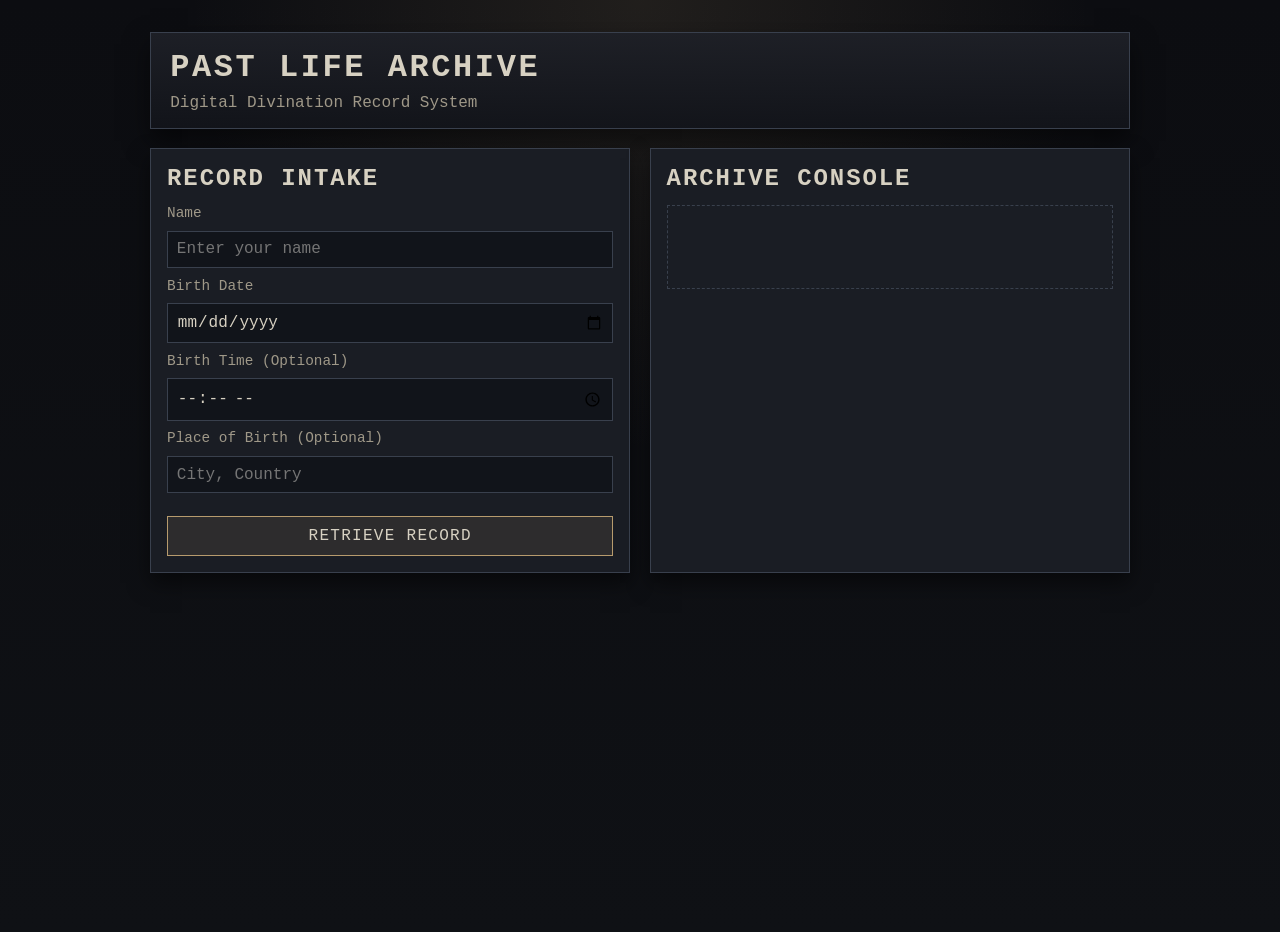
==== index.html @ 813b0eb4 "Create Past Life Archive web project. Build a beginner-friendly HTML/CSS/JS digital divination exper" ====
<!DOCTYPE html>
<html lang="en">
<head>
  <meta charset="UTF-8" />
  <meta name="viewport" content="width=device-width, initial-scale=1.0" />
  <title>Past Life Archive</title>
  <link rel="stylesheet" href="styles.css" />
</head>
<body>
  <main class="app-shell">
    <header class="archive-header">
      <h1>Past Life Archive</h1>
      <p class="subhead">Digital Divination Record System</p>
    </header>

    <section class="input-panel">
      <h2>Record Intake</h2>
      <form id="archive-form">
        <label for="userName">Name</label>
        <input id="userName" name="userName" type="text" placeholder="Enter your name" required />

        <label for="birthDate">Birth Date</label>
        <input id="birthDate" name="birthDate" type="date" required />

        <label for="birthTime">Birth Time (Optional)</label>
        <input id="birthTime" name="birthTime" type="time" />

        <label for="birthPlace">Place of Birth (Optional)</label>
        <input id="birthPlace" name="birthPlace" type="text" placeholder="City, Country" />

        <button type="submit" id="retrieveBtn">Retrieve Record</button>
      </form>
    </section>

    <section class="output-panel">
      <h2>Archive Console</h2>
      <div id="statusLog" class="status-log" aria-live="polite"></div>
      <article id="recordOutput" class="record-output hidden" aria-live="polite"></article>
    </section>
  </main>

  <script src="script.js"></script>
</body>
</html>
---- styles.css ----
:root {
  --bg: #0f1115;
  --panel: #1a1d24;
  --border: #39404d;
  --text: #d7d1c2;
  --muted: #9f9888;
  --accent: #b79b6d;
  --danger: #d57f7f;
  --shadow: rgba(0, 0, 0, 0.5);
}

* {
  box-sizing: border-box;
}

body {
  margin: 0;
  min-height: 100vh;
  font-family: "Courier New", Courier, monospace;
  background:
    radial-gradient(circle at top, rgba(183, 155, 109, 0.12), transparent 40%),
    linear-gradient(180deg, #0c0d11 0%, var(--bg) 100%);
  color: var(--text);
}

.app-shell {
  width: min(980px, 92%);
  margin: 2rem auto;
  display: grid;
  grid-template-columns: 1fr 1fr;
  gap: 1.2rem;
}

.archive-header {
  grid-column: 1 / -1;
  border: 1px solid var(--border);
  background: linear-gradient(180deg, rgba(30, 32, 39, 0.95), rgba(18, 20, 26, 0.95));
  padding: 1rem 1.2rem;
  box-shadow: 0 12px 24px var(--shadow);
}

h1,
h2 {
  margin: 0;
  letter-spacing: 0.08em;
  text-transform: uppercase;
}

.subhead {
  margin: 0.5rem 0 0;
  color: var(--muted);
}

.input-panel,
.output-panel {
  border: 1px solid var(--border);
  background-color: var(--panel);
  padding: 1rem;
  box-shadow: 0 10px 20px var(--shadow);
}

form {
  display: flex;
  flex-direction: column;
  gap: 0.6rem;
  margin-top: 0.8rem;
}

label {
  font-size: 0.9rem;
  color: var(--muted);
}

input {
  background: #11141a;
  border: 1px solid var(--border);
  color: var(--text);
  font: inherit;
  padding: 0.55rem;
}

input:focus {
  outline: 1px solid var(--accent);
  border-color: var(--accent);
}

button {
  margin-top: 0.8rem;
  padding: 0.65rem;
  border: 1px solid var(--accent);
  background: rgba(183, 155, 109, 0.12);
  color: var(--text);
  cursor: pointer;
  font: inherit;
  text-transform: uppercase;
  letter-spacing: 0.08em;
}

button:hover {
  background: rgba(183, 155, 109, 0.2);
}

button:disabled {
  opacity: 0.6;
  cursor: wait;
}

.status-log {
  min-height: 84px;
  border: 1px dashed var(--border);
  padding: 0.8rem;
  margin-top: 0.8rem;
  color: var(--muted);
  white-space: pre-line;
}

.record-output {
  margin-top: 0.9rem;
  border: 1px solid var(--border);
  background: #12151c;
  padding: 1rem;
  line-height: 1.5;
}

.record-output p {
  margin: 0.3rem 0;
}

.record-output .record-title {
  color: var(--accent);
}

.record-output .label {
  color: var(--muted);
}

.record-output .warning {
  color: var(--danger);
  margin-top: 0.9rem;
}

.hidden {
  display: none;
}

@media (max-width: 860px) {
  .app-shell {
    grid-template-columns: 1fr;
  }
}
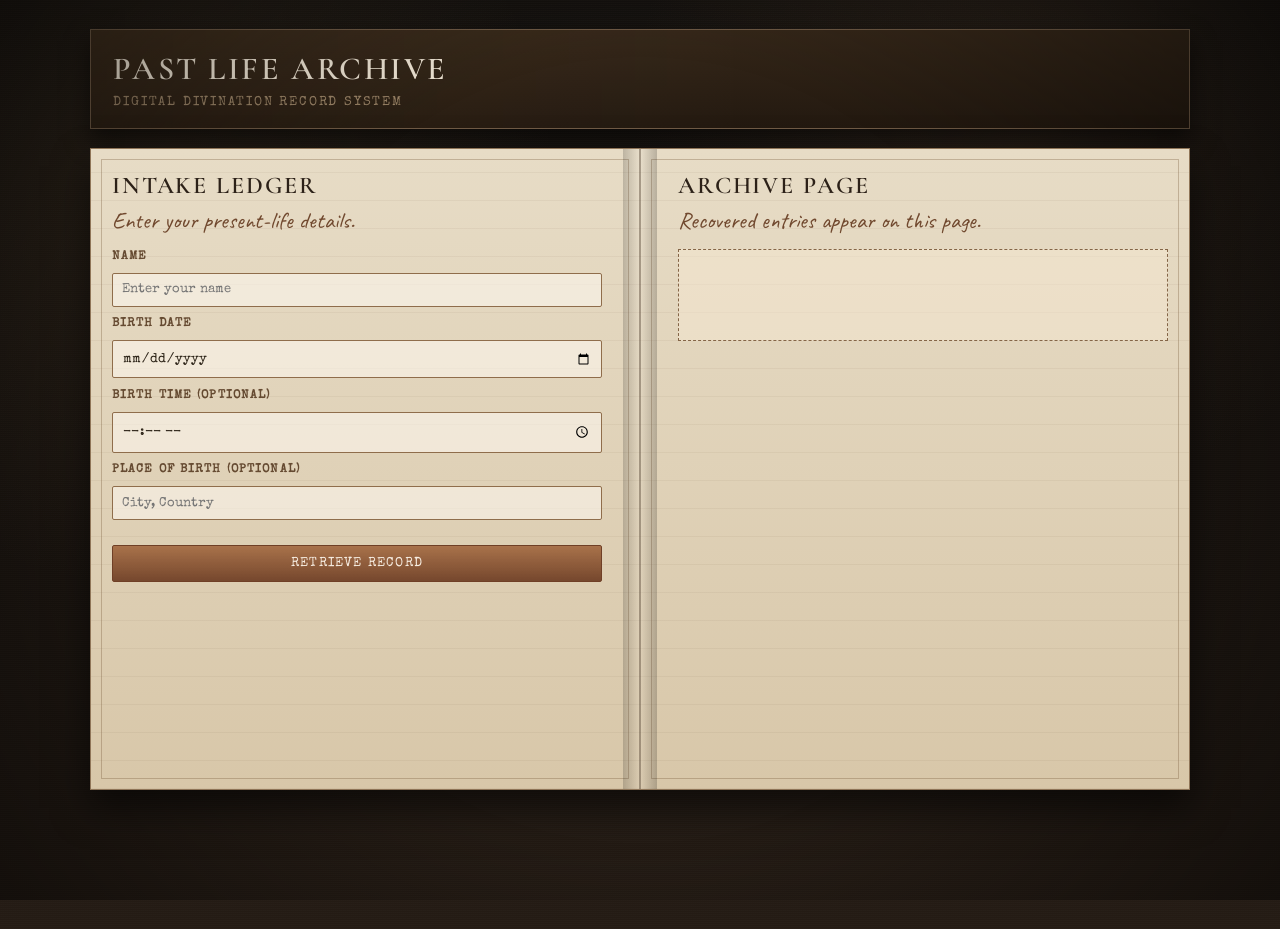
==== commit acf58fbf: "j" ====
--- a/index.html
+++ b/index.html
@@ -4,6 +4,12 @@
   <meta charset="UTF-8" />
   <meta name="viewport" content="width=device-width, initial-scale=1.0" />
   <title>Past Life Archive</title>
+  <link rel="preconnect" href="https://fonts.googleapis.com" />
+  <link rel="preconnect" href="https://fonts.gstatic.com" crossorigin />
+  <link
+    href="https://fonts.googleapis.com/css2?family=Cormorant+Garamond:wght@400;500;600;700&family=Special+Elite&family=Caveat:wght@500;600&display=swap"
+    rel="stylesheet"
+  />
   <link rel="stylesheet" href="styles.css" />
 </head>
 <body>
@@ -13,29 +19,33 @@
       <p class="subhead">Digital Divination Record System</p>
     </header>
 
-    <section class="input-panel">
-      <h2>Record Intake</h2>
-      <form id="archive-form">
-        <label for="userName">Name</label>
-        <input id="userName" name="userName" type="text" placeholder="Enter your name" required />
+    <section class="book-spread">
+      <section class="page input-panel">
+        <h2>Intake Ledger</h2>
+        <p class="page-note">Enter your present-life details.</p>
+        <form id="archive-form">
+          <label for="userName">Name</label>
+          <input id="userName" name="userName" type="text" placeholder="Enter your name" required />
 
-        <label for="birthDate">Birth Date</label>
-        <input id="birthDate" name="birthDate" type="date" required />
+          <label for="birthDate">Birth Date</label>
+          <input id="birthDate" name="birthDate" type="date" required />
 
-        <label for="birthTime">Birth Time (Optional)</label>
-        <input id="birthTime" name="birthTime" type="time" />
+          <label for="birthTime">Birth Time (Optional)</label>
+          <input id="birthTime" name="birthTime" type="time" />
 
-        <label for="birthPlace">Place of Birth (Optional)</label>
-        <input id="birthPlace" name="birthPlace" type="text" placeholder="City, Country" />
+          <label for="birthPlace">Place of Birth (Optional)</label>
+          <input id="birthPlace" name="birthPlace" type="text" placeholder="City, Country" />
 
-        <button type="submit" id="retrieveBtn">Retrieve Record</button>
-      </form>
-    </section>
+          <button type="submit" id="retrieveBtn">Retrieve Record</button>
+        </form>
+      </section>
 
-    <section class="output-panel">
-      <h2>Archive Console</h2>
-      <div id="statusLog" class="status-log" aria-live="polite"></div>
-      <article id="recordOutput" class="record-output hidden" aria-live="polite"></article>
+      <section class="page output-panel">
+        <h2>Archive Page</h2>
+        <p class="page-note">Recovered entries appear on this page.</p>
+        <div id="statusLog" class="status-log" aria-live="polite"></div>
+        <article id="recordOutput" class="record-output hidden" aria-live="polite"></article>
+      </section>
     </section>
   </main>
 
--- a/styles.css
+++ b/styles.css
@@ -1,11 +1,14 @@
 :root {
-  --bg: #0f1115;
-  --panel: #1a1d24;
-  --border: #39404d;
-  --text: #d7d1c2;
-  --muted: #9f9888;
-  --accent: #b79b6d;
-  --danger: #d57f7f;
+  --bg-ink: #14110e;
+  --bg-wood: #241b14;
+  --paper: #e7dcc6;
+  --paper-deep: #d8c7a9;
+  --ink: #2c2118;
+  --border: #81684d;
+  --accent: #7d4b2f;
+  --text-main: #dfcfb7;
+  --text-muted: #9d8669;
+  --danger: #9d3f3f;
   --shadow: rgba(0, 0, 0, 0.5);
 }
 
@@ -16,27 +19,43 @@
 body {
   margin: 0;
   min-height: 100vh;
-  font-family: "Courier New", Courier, monospace;
-  background:
-    radial-gradient(circle at top, rgba(183, 155, 109, 0.12), transparent 40%),
-    linear-gradient(180deg, #0c0d11 0%, var(--bg) 100%);
-  color: var(--text);
+  font-family: "Special Elite", "Courier New", monospace;
+  background:
+    radial-gradient(circle at 12% 20%, rgba(177, 137, 88, 0.13), transparent 30%),
+    radial-gradient(circle at 80% 12%, rgba(137, 99, 66, 0.16), transparent 30%),
+    repeating-linear-gradient(
+      0deg,
+      rgba(255, 255, 255, 0.015),
+      rgba(255, 255, 255, 0.015) 1px,
+      transparent 1px,
+      transparent 2px
+    ),
+    linear-gradient(180deg, var(--bg-ink) 0%, var(--bg-wood) 100%);
+  color: #f0e6d5;
+}
+
+body::before {
+  content: "";
+  position: fixed;
+  inset: 0;
+  pointer-events: none;
+  background:
+    radial-gradient(circle at center, transparent 50%, rgba(0, 0, 0, 0.45) 100%);
 }
 
 .app-shell {
-  width: min(980px, 92%);
-  margin: 2rem auto;
-  display: grid;
-  grid-template-columns: 1fr 1fr;
-  gap: 1.2rem;
+  width: min(1100px, 94%);
+  margin: 1.8rem auto 2.4rem;
 }
 
 .archive-header {
-  grid-column: 1 / -1;
-  border: 1px solid var(--border);
-  background: linear-gradient(180deg, rgba(30, 32, 39, 0.95), rgba(18, 20, 26, 0.95));
-  padding: 1rem 1.2rem;
-  box-shadow: 0 12px 24px var(--shadow);
+  border: 1px solid #6f5a45;
+  background:
+    linear-gradient(90deg, rgba(177, 137, 88, 0.08), transparent 60%),
+    linear-gradient(180deg, #352719 0%, #231910 100%);
+  padding: 1.2rem 1.4rem;
+  box-shadow: 0 12px 22px var(--shadow);
+  margin-bottom: 1.2rem;
 }
 
 h1,
@@ -44,60 +63,127 @@
   margin: 0;
   letter-spacing: 0.08em;
   text-transform: uppercase;
+  font-family: "Cormorant Garamond", Georgia, serif;
+  font-weight: 600;
 }
 
 .subhead {
   margin: 0.5rem 0 0;
-  color: var(--muted);
-}
-
-.input-panel,
+  color: var(--text-muted);
+  text-transform: uppercase;
+  letter-spacing: 0.14em;
+  font-size: 0.8rem;
+}
+
+.book-spread {
+  position: relative;
+  display: grid;
+  grid-template-columns: 1fr 1fr;
+  gap: 0;
+  border: 1px solid #8f7558;
+  box-shadow: 0 18px 34px rgba(0, 0, 0, 0.55);
+  overflow: hidden;
+}
+
+.book-spread::before {
+  content: "";
+  position: absolute;
+  top: 0;
+  bottom: 0;
+  left: 50%;
+  width: 34px;
+  transform: translateX(-50%);
+  background:
+    linear-gradient(90deg, rgba(0, 0, 0, 0.18), rgba(255, 255, 255, 0.1), rgba(0, 0, 0, 0.2));
+  z-index: 3;
+}
+
+.page {
+  position: relative;
+  min-height: 640px;
+  padding: 1.35rem 1.3rem 1.5rem;
+  background:
+    repeating-linear-gradient(
+      0deg,
+      rgba(94, 67, 43, 0.06),
+      rgba(94, 67, 43, 0.06) 1px,
+      transparent 1px,
+      transparent 28px
+    ),
+    linear-gradient(180deg, var(--paper) 0%, var(--paper-deep) 100%);
+  color: var(--ink);
+}
+
+.page::after {
+  content: "";
+  position: absolute;
+  inset: 10px;
+  border: 1px solid rgba(122, 92, 62, 0.35);
+  pointer-events: none;
+}
+
+.input-panel {
+  border-right: 1px solid rgba(68, 50, 33, 0.45);
+  padding-right: 2.3rem;
+}
+
 .output-panel {
-  border: 1px solid var(--border);
-  background-color: var(--panel);
-  padding: 1rem;
-  box-shadow: 0 10px 20px var(--shadow);
+  border-left: 1px solid rgba(68, 50, 33, 0.45);
+  padding-left: 2.3rem;
+}
+
+.page-note {
+  margin: 0.35rem 0 0.9rem;
+  font-family: "Caveat", "Brush Script MT", cursive;
+  font-size: 1.45rem;
+  color: #70482e;
+}
+
+label {
+  font-size: 0.78rem;
+  color: #654a31;
+  text-transform: uppercase;
+  letter-spacing: 0.09em;
+  font-weight: 700;
 }
 
 form {
   display: flex;
   flex-direction: column;
-  gap: 0.6rem;
-  margin-top: 0.8rem;
-}
-
-label {
-  font-size: 0.9rem;
-  color: var(--muted);
+  gap: 0.65rem;
+  margin-top: 0.95rem;
 }
 
 input {
-  background: #11141a;
-  border: 1px solid var(--border);
-  color: var(--text);
-  font: inherit;
-  padding: 0.55rem;
+  background: rgba(255, 250, 242, 0.55);
+  border: 1px solid #8f6d4b;
+  color: #2d2418;
+  font-family: "Special Elite", "Courier New", monospace;
+  padding: 0.58rem;
+  border-radius: 2px;
 }
 
 input:focus {
-  outline: 1px solid var(--accent);
+  outline: 1px solid #b17640;
   border-color: var(--accent);
 }
 
 button {
-  margin-top: 0.8rem;
-  padding: 0.65rem;
-  border: 1px solid var(--accent);
-  background: rgba(183, 155, 109, 0.12);
-  color: var(--text);
+  margin-top: 0.9rem;
+  padding: 0.7rem;
+  border: 1px solid #6f3f26;
+  background:
+    linear-gradient(180deg, rgba(163, 104, 63, 0.9), rgba(112, 64, 38, 0.95));
+  color: #f7ede1;
   cursor: pointer;
-  font: inherit;
-  text-transform: uppercase;
-  letter-spacing: 0.08em;
+  font-family: "Special Elite", "Courier New", monospace;
+  text-transform: uppercase;
+  letter-spacing: 0.09em;
+  border-radius: 2px;
 }
 
 button:hover {
-  background: rgba(183, 155, 109, 0.2);
+  filter: brightness(1.12);
 }
 
 button:disabled {
@@ -106,37 +192,81 @@
 }
 
 .status-log {
-  min-height: 84px;
-  border: 1px dashed var(--border);
-  padding: 0.8rem;
+  min-height: 92px;
+  border: 1px dashed #846547;
+  background: rgba(245, 232, 211, 0.45);
+  padding: 0.9rem;
   margin-top: 0.8rem;
-  color: var(--muted);
+  color: #533d2a;
   white-space: pre-line;
+  line-height: 1.6;
+  font-family: "Caveat", "Brush Script MT", cursive;
+  font-size: 1.3rem;
 }
 
 .record-output {
-  margin-top: 0.9rem;
-  border: 1px solid var(--border);
-  background: #12151c;
-  padding: 1rem;
-  line-height: 1.5;
+  margin-top: 0.95rem;
+  min-height: 320px;
+  border: 1px solid #8b6e4e;
+  background:
+    radial-gradient(circle at top, rgba(255, 255, 255, 0.24), transparent 56%),
+    repeating-linear-gradient(
+      0deg,
+      rgba(46, 34, 23, 0.05),
+      rgba(46, 34, 23, 0.05) 1px,
+      transparent 1px,
+      transparent 26px
+    ),
+    #eadfc9;
+  color: var(--ink);
+  padding: 1.15rem;
+  line-height: 1.6;
+  box-shadow: inset 0 0 0 1px rgba(109, 84, 56, 0.35);
+  font-family: "Caveat", "Brush Script MT", cursive;
+  font-size: 1.42rem;
 }
 
 .record-output p {
-  margin: 0.3rem 0;
+  margin: 0.2rem 0;
 }
 
 .record-output .record-title {
-  color: var(--accent);
+  color: #6d4f30;
+  letter-spacing: 0.05em;
+  font-family: "Cormorant Garamond", Georgia, serif;
+  font-size: 1.05rem;
+  text-transform: uppercase;
 }
 
 .record-output .label {
-  color: var(--muted);
+  color: #654c32;
+  text-transform: uppercase;
+  letter-spacing: 0.06em;
+  font-family: "Cormorant Garamond", Georgia, serif;
+  font-weight: 700;
+  font-size: 0.95rem;
 }
 
 .record-output .warning {
   color: var(--danger);
-  margin-top: 0.9rem;
+  margin-top: 0.8rem;
+  font-style: italic;
+}
+
+.writing-line {
+  opacity: 0;
+  animation: fadeInk 0.25s ease forwards;
+}
+
+@keyframes fadeInk {
+  from {
+    opacity: 0;
+    transform: translateY(2px);
+  }
+  to {
+    opacity: 1;
+    transform: translateY(0);
+  }
 }
 
 .hidden {
@@ -144,7 +274,18 @@
 }
 
 @media (max-width: 860px) {
-  .app-shell {
+  .book-spread {
     grid-template-columns: 1fr;
   }
-}
+
+  .book-spread::before {
+    display: none;
+  }
+
+  .input-panel,
+  .output-panel {
+    padding-left: 1.3rem;
+    padding-right: 1.3rem;
+    border: none;
+  }
+}
